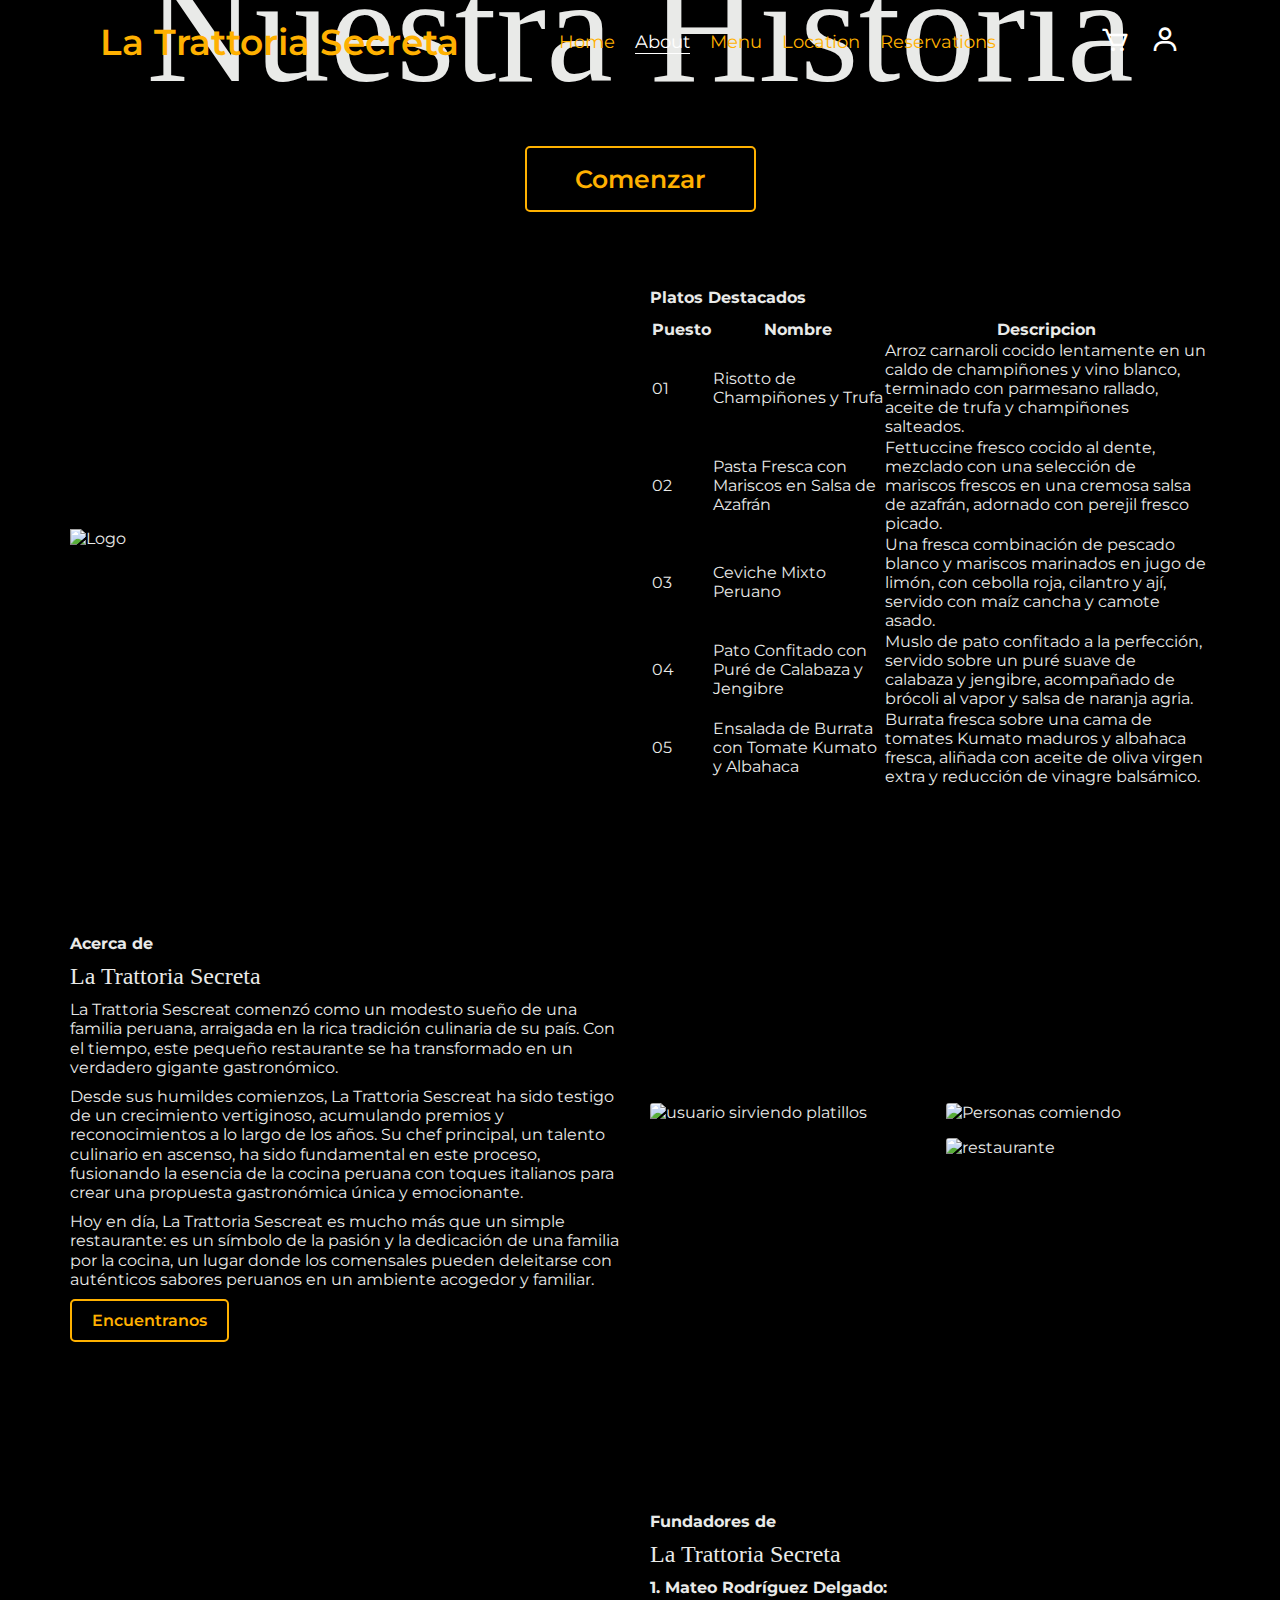
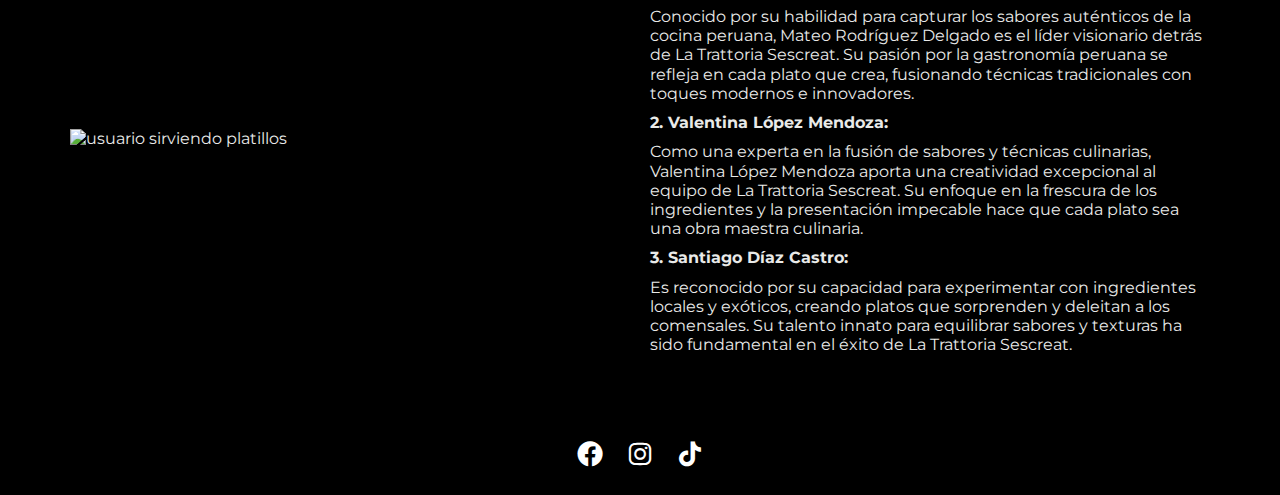
==== public_html/about.html @ c4f695e2 "paso de datos del encabezado archivo main" ====
<!DOCTYPE html>
<html lang="en">
    <head>
        <meta charset="UTF-8">
        <meta name="viewport" content="width=device-width, initial-scale=1.0">
        <link rel="stylesheet" href="css/about_css.css">
        <link rel="icon" type="image/x-icon" href="assets/img/logo.png">
        <title>La Trattoria Secreta | About</title>
        <link
            href="https://unpkg.com/boxicons@2.1.4/css/boxicons.min.css"
            rel="stylesheet" />
        <link rel="stylesheet" href="css/table_css.css"/>
        <link rel="stylesheet" href="css/main.css">
 
    </head>
    <body>
        <header>
            <nav>
                <div class="curve_header"></div>
                <div>
                    <span class="restaurant_name">La Trattoria Secreta</span>
                    <ul>
                        <li><a href="index.html" class="link">Home</a></li>
                        <li><a href="#" class="link active">About</a></li>
                        <li><a href="menu.html" class="link">Menu</a></li>
                        <li><a href="location.html" class="link">Location</a></li>
                        <li>
                            <a href="reservations.html" class="link">Reservations</a>
                        </li>
                    </ul>
                </div>
                <div class="nav_icons">
                    <a href="menu.html"><i class="bx bx-cart"></i></a>
                    <a href="login_signup.html"><i class="bx bx-user"></i></a>
                </div>
            </nav>
        </header>
        <main>
            <div class="contenido_header">
                <div class="contenedor_encabezado">
                    <div class="texto_encabezado">
                        <h2>Nuestra Historia</h2>
                        <a href="#history" class="btn_init">Comenzar</a>
                    </div>
                    <video autoplay loop muted class="video">
                        <source
                            src="assets/video/Food Promo Video - Manual Mode Productions.mp4" />
                    </video>
                </div>
            </div>
            <section>
                <div>
                    <img
                        src="assets/img/logo.png"
                        alt="Logo" />
                </div>
                <div>
                    <p><b>Platos Destacados</b></p>
                    <table>
                        <thead>
                            <tr>
                                <th>Puesto </th>
                                <th>Nombre</th>
                                <th>Descripcion</th>
                            </tr>
                        </thead>
                        <tbody>
                            <tr>
                                <td>01</td>
                                <td>Risotto de Champiñones y Trufa</td>
                                <td>Arroz carnaroli cocido lentamente en un caldo de champiñones y vino blanco, terminado con parmesano rallado, aceite de trufa y champiñones salteados.</td>
                            </tr>
                            <tr>
                                <td>02</td>
                                <td>Pasta Fresca con Mariscos en Salsa de Azafrán</td>
                                <td>Fettuccine fresco cocido al dente, mezclado con una selección de mariscos frescos en una cremosa salsa de azafrán, adornado con perejil fresco picado.</td>
                            </tr>
                            <tr>
                                <td>03</td>
                                <td>Ceviche Mixto Peruano</td>
                                <td>Una fresca combinación de pescado blanco y mariscos marinados en jugo de limón, con cebolla roja, cilantro y ají, servido con maíz cancha y camote asado.</td>
                            </tr>
                            <tr>
                                <td>04</td>
                                <td>Pato Confitado con Puré de Calabaza y Jengibre</td>
                                <td>Muslo de pato confitado a la perfección, servido sobre un puré suave de calabaza y jengibre, acompañado de brócoli al vapor y salsa de naranja agria.</td>
                            </tr>
                        </tbody>
                        <tr>
                            <td>05</td>
                            <td>Ensalada de Burrata con Tomate Kumato y Albahaca</td>
                            <td>Burrata fresca sobre una cama de tomates Kumato maduros y albahaca fresca, aliñada con aceite de oliva virgen extra y reducción de vinagre balsámico.</td>
                        </tr>


                    </table>
                </div>
            </section>


            <section>
                <div id="history">
                    <p><b>Acerca de</b></p>
                    <h2>La Trattoria Secreta</h2>
                    <p>
                        La Trattoria Sescreat comenzó como un modesto sueño de una familia
                        peruana, arraigada en la rica tradición culinaria de su país. Con el
                        tiempo, este pequeño restaurante se ha transformado en un verdadero
                        gigante gastronómico.
                    </p>
                    <p>
                        Desde sus humildes comienzos, La Trattoria Sescreat ha sido testigo
                        de un crecimiento vertiginoso, acumulando premios y reconocimientos
                        a lo largo de los años. Su chef principal, un talento culinario en
                        ascenso, ha sido fundamental en este proceso, fusionando la esencia
                        de la cocina peruana con toques italianos para crear una propuesta
                        gastronómica única y emocionante.
                    </p>
                    <p>
                        Hoy en día, La Trattoria Sescreat es mucho más que un simple
                        restaurante: es un símbolo de la pasión y la dedicación de una
                        familia por la cocina, un lugar donde los comensales pueden
                        deleitarse con auténticos sabores peruanos en un ambiente acogedor y
                        familiar.
                    </p>
                    <a href="location.html" class="btn">Encuentranos</a>
                </div>

                <div class="imagenes_nosotros">
                    <div class="imagen1">
                        <img
                            src="assets/img/about-1.jpg"
                            alt="usuario sirviendo platillos" />
                    </div>
                    <div class="imagen2">
                        <img
                            src="assets/img/about-2.jpg"
                            alt="Personas comiendo" />
                        <img
                            src="assets/img/about-3.jpg"
                            alt="restaurante" />
                    </div>
                </div>
            </section>
            <section>
                <div>
                    <div>
                        <img
                            src="assets/img/about-4.png"
                            alt="usuario sirviendo platillos" />
                    </div>
                </div>

                <div>
                    <p><b>Fundadores de</b></p>
                    <h2>La Trattoria Secreta</h2>
                    <p><b>1. Mateo Rodríguez Delgado: </b></p>
                    <p>
                        Conocido por su habilidad para capturar los sabores auténticos de la
                        cocina peruana, Mateo Rodríguez Delgado es el líder visionario
                        detrás de La Trattoria Sescreat. Su pasión por la gastronomía
                        peruana se refleja en cada plato que crea, fusionando técnicas
                        tradicionales con toques modernos e innovadores.
                    </p>
                    <p><b>2. Valentina López Mendoza:</b></p>
                    <p>
                        Como una experta en la fusión de sabores y técnicas culinarias,
                        Valentina López Mendoza aporta una creatividad excepcional al equipo
                        de La Trattoria Sescreat. Su enfoque en la frescura de los
                        ingredientes y la presentación impecable hace que cada plato sea una
                        obra maestra culinaria.
                    </p>
                    <p><b>3. Santiago Díaz Castro:</b></p>
                    <p>
                        Es reconocido por su capacidad para experimentar con ingredientes
                        locales y exóticos, creando platos que sorprenden y deleitan a los
                        comensales. Su talento innato para equilibrar sabores y texturas ha
                        sido fundamental en el éxito de La Trattoria Sescreat.
                    </p>
                </div>
            </section>
        </main>
        <footer>
            <div class="icons">
                <a href="https://www.facebook.com/?locale=es_LA" target="blank"
                   ><i class="bx bxl-facebook-circle"></i
                    ></a>
                <a href="https://www.instagram.com/" target="blank"
                   ><i class="bx bxl-instagram"></i
                    ></a>
                <a href="https://www.tiktok.com/es/" target="blank"
                   ><i class="bx bxl-tiktok"></i
                    ></a>
            </div>
        </footer>
    </body>
</html>
---- public_html/css/about_css.css ----
@import "general_css.css";
:root {
    --blanco: #e9eae8;
    --amarillo: #ffb100;
    --titulo: "Pacifico", cursive;
    --parrafo: "Montserrat", sans-serif;
}

body {
    background-color: black;
    font-size: 16px;
    color: var(--blanco);
}

p {
    line-height: 1.2rem;
    margin-bottom: 10px;
}

img {
    width: 100%;
    object-fit: cover;
}

a {
    text-decoration: none;
    color: white;
    display: inline-block;
}



nav > div {
    display: flex;
    align-items: center;
    gap: 100px;
}

.nav_icons {
    gap: 20px;
    font-size: 30px;
}



ul {
    display: flex;
    list-style: none;
    gap: 20px;
    font-size: 18px;
}



.link {
    color: #ffb100;
    transition: 0.3s;
}

.link:hover,
.active {
    color: white;
    border-bottom: 1px solid white;
}

section {
    max-width: 1200px;
    height: 600px;
    margin: auto;
    padding: 30px;
    display: flex;
    gap: 20px;
    align-items: center;
    justify-content: center;
}

section > div {
    flex: 1 1 0%;
}

h2 {
    font-family: "Pacifico", cursive;
    font-weight: 400;
    font-style: normal;
    margin-bottom: 10px;
}

/* parte del body*/
/*video*/
.contenido_header {
    position: relative;
    bottom: 75px;
}

.video {
    width: 100%;
    height: 90%;
    position: relative;
    z-index: -2;
}

.contenido_header::before {
    content: "";
    position: absolute;
    z-index: -1;
    top: 0;
    left: 0;
    right: 0;
    bottom: 0;
    background-color: rgba(0, 0, 0, 0.5);
}

.texto_encabezado {
    position: absolute;
    z-index: 2;
    width: 100%;
    height: 90%;
    display: flex;
    flex-direction: column;
    align-items: center;
    justify-content: center;
    font-size: 100px;
}

.texto_encabezado > h2 {
    text-align: center;
}

.btn_init {
    font-weight: 600;
    position: relative;
    z-index: 10;
    color: var(--amarillo);
    font-size: 25px;
    padding: 1rem 3rem;
    border-radius: 5px;
    margin-top: 20px;
    border: 2px solid var(--amarillo);
    transition: all 0.3s ease-in-out;
}

.btn_init:hover {
    background-color: var(--amarillo);
    color: black;
}

.btn {
    font-weight: 600;
    color: var(--amarillo);
    font-size: 16px;
    border-radius: 5px;
    padding: 10px 20px;
    border: 2px solid var(--amarillo);
    transition: all 0.3s ease-in-out;
}

.btn:hover {
    background-color: var(--amarillo);
    color: black;
}

.imagenes_nosotros {
    display: flex;
    justify-content: space-between;
}

.imagenes_nosotros img {
    border-radius: 3px;
}
.imagen1,
.imagen2 {
    flex: 0 0 calc(50% - 1rem);
}
.imagen2 img {
    margin-bottom: 1rem;
}

footer {
    color: black;
    display: flex;
    align-items: center;
    padding: 0 70px;
    padding-bottom: 20px;
    justify-content: center;
}
.icons {
    display: flex;
    gap: 20px;
    justify-content: center;
}

.icons a {
    font-size: 30px;
    transition: 0.3s;
}

.icons a:hover {
    color: #ffb100;
}
---- public_html/css/main.css ----
/*About*/
/*la imagen de la curva para el encabezado del html*/
.curve_header {
  position: absolute;
  top: 0;
  left: 0;
  z-index: -1;
  background: url(../assets/img/curve-header.svg);
  background-size: cover;
  background-position: center;
  width: 100%;
  height: 260px;
}
/*Ajustes de centralización de los elementos del encabezado*/
nav {
    position:relative;
    z-index:10;
    display: flex;
    align-items: center;
    justify-content: space-between;
    padding: 20px 100px;
    gap: 50px;
}
/*        parte de la letra */
.restaurant_name {
    color: #ffb100;
    font-weight: 600;
    font-size: 36px;
}
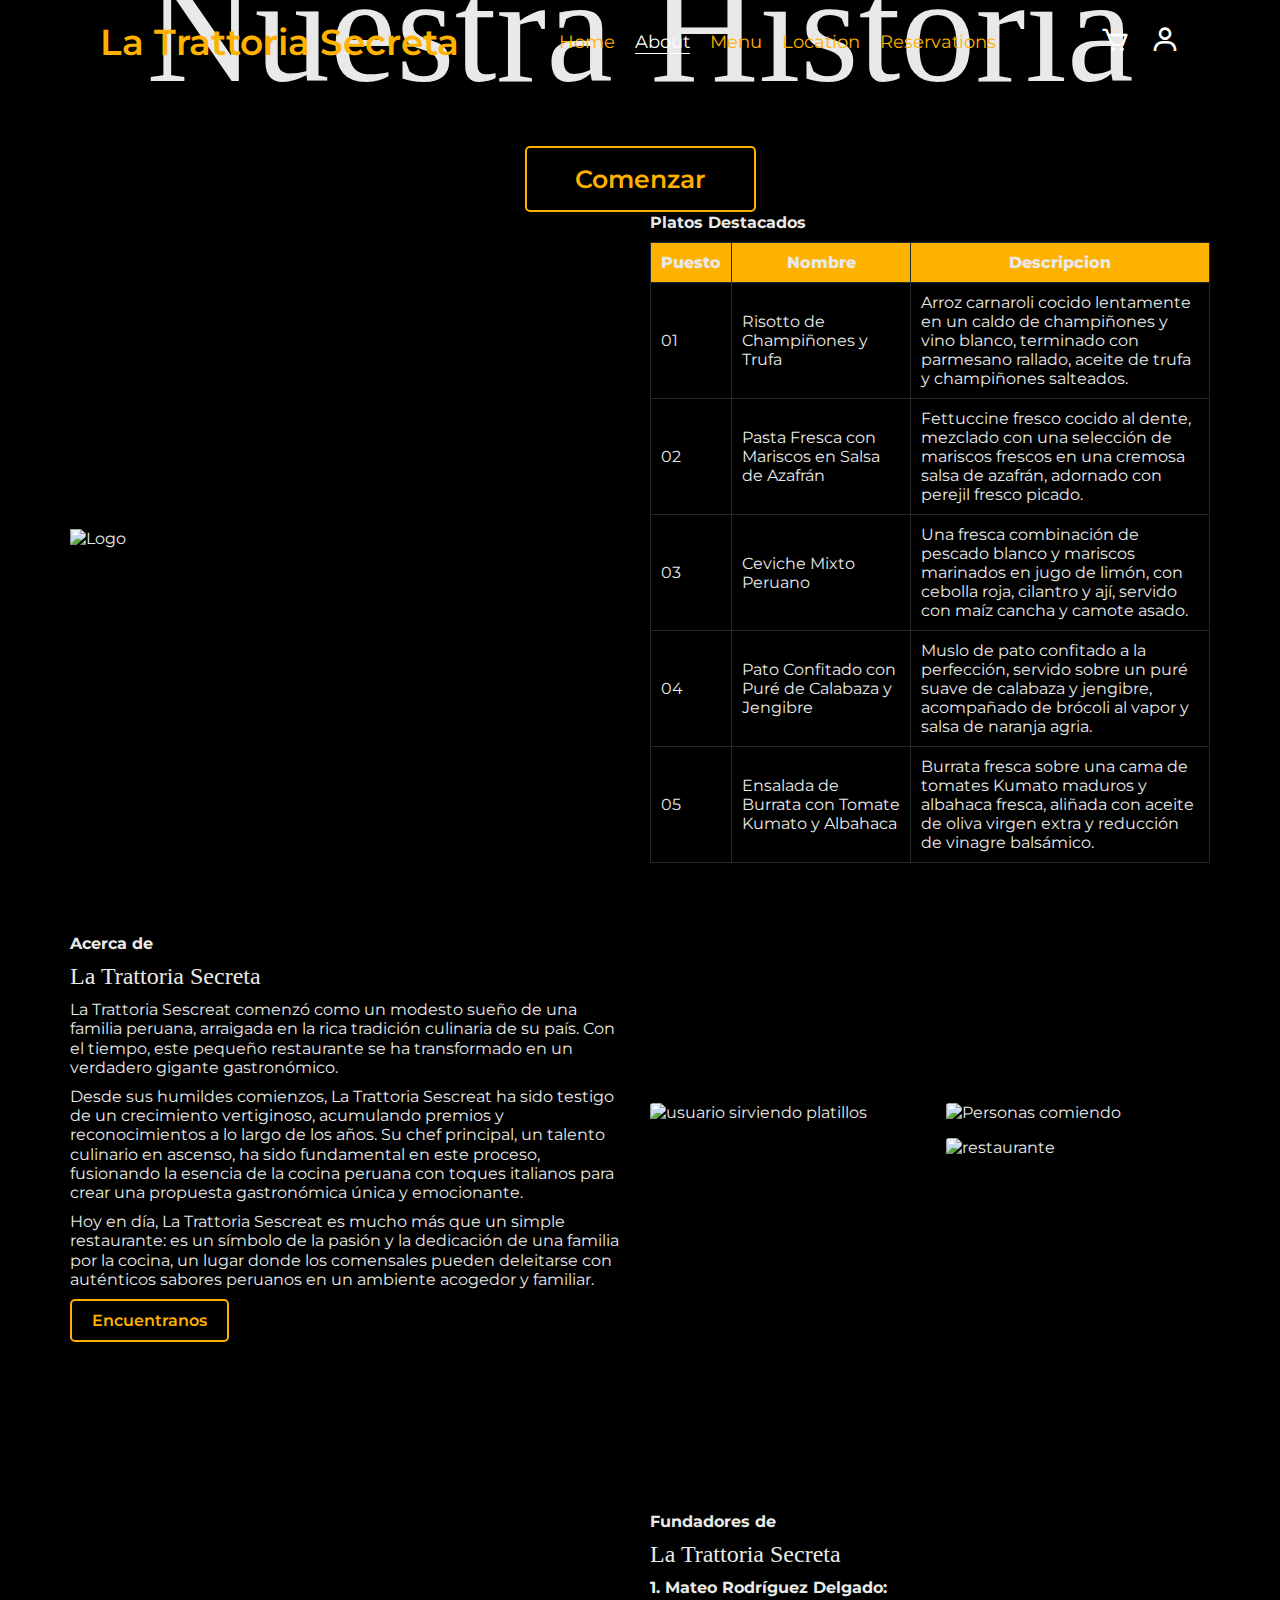
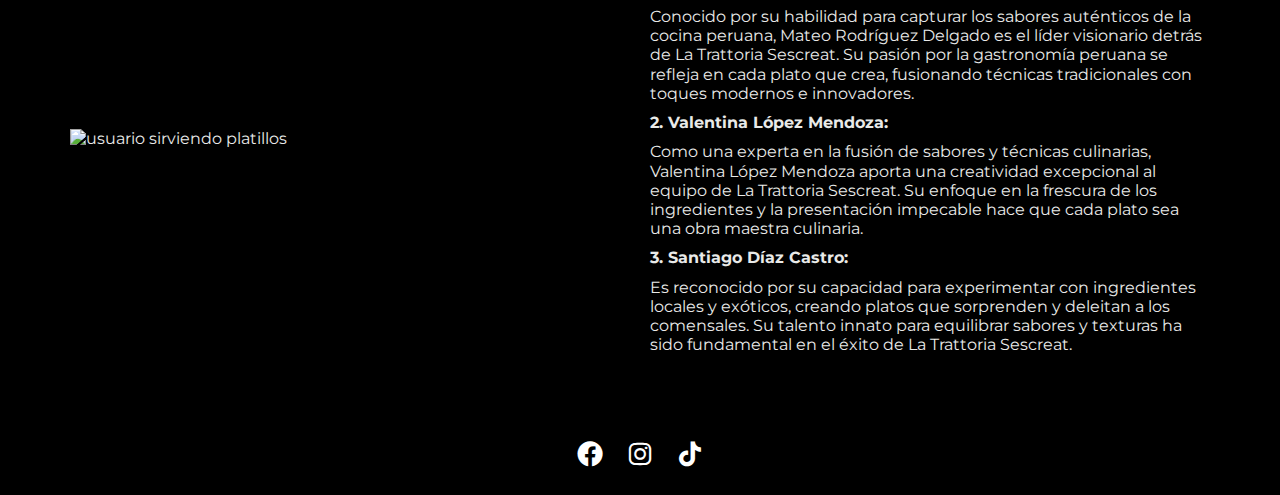
==== commit 2ffc24e4: "Se cambio el nombre de table_css a table" ====
--- a/public_html/about.html
+++ b/public_html/about.html
@@ -6,10 +6,9 @@
         <link rel="stylesheet" href="css/about_css.css">
         <link rel="icon" type="image/x-icon" href="assets/img/logo.png">
         <title>La Trattoria Secreta | About</title>
-        <link
-            href="https://unpkg.com/boxicons@2.1.4/css/boxicons.min.css"
+        <link href="https://unpkg.com/boxicons@2.1.4/css/boxicons.min.css"
             rel="stylesheet" />
-        <link rel="stylesheet" href="css/table_css.css"/>
+        <link rel="stylesheet" href="css/table.css"/>
         <link rel="stylesheet" href="css/main.css">
  
     </head>
--- a/public_html/css/table.css
+++ b/public_html/css/table.css
@@ -0,0 +1,28 @@
+/*CSS - Tabla*/
+table{
+    font-size: var(--parrafo);
+}
+
+thead{
+    background: var(--amarillo);
+}
+
+tr th{
+    font-weight: 800;
+}
+
+th,td{
+    padding: 20px 15px;
+    font-weight: 400;
+    padding: 10px;
+}
+
+tbody tr:hover{
+    color:black;
+    background: var(--amarillo);
+}
+
+table,th,td{
+    border: 1px solid #212B2A;
+    border-collapse: collapse;
+}--- a/public_html/css/main.css
+++ b/public_html/css/main.css
@@ -21,9 +21,74 @@
     padding: 20px 100px;
     gap: 50px;
 }
-/*        parte de la letra */
+/*        parte de la letra  del encabezado*/
 .restaurant_name {
     color: #ffb100;
     font-weight: 600;
     font-size: 36px;
 }
+/* espaciado entre el titulo los subindices y los iconos del encabezado*/
+nav > div {
+    display: flex;
+    align-items: center;
+    gap: 100px;
+}
+/* tamño y espaciado de iconos del encabezado*/
+.nav_icons{
+    gap:20px;
+    font-size:30px;
+}
+/* index*/
+/*
+nav {
+    padding: 20px 100px;
+    display:flex;
+    justify-content: space-between;
+}
+
+nav>div{
+    display:flex;
+    gap:50px;
+    align-items:center;
+}
+
+.nav_icons{
+    gap:20px;
+    font-size:30px;
+}
+*/
+/* Login signup*/
+header>div{
+    display:flex;
+    align-items: center;
+    gap:20px;
+} 
+header img{
+    width: 100px;
+    height: 100px;
+}
+/*
+header{
+    display:flex;
+    align-items: center;
+    justify-content: space-between;
+    padding:20px 100px;
+}
+
+header h1{
+    color:#FFB100;
+}
+
+header>div{
+    display:flex;
+    align-items: center;
+    gap:20px;
+}
+
+header img{
+    width: 100px;
+    height: 100px;
+} 
+por si pasa algo 
+*/
+
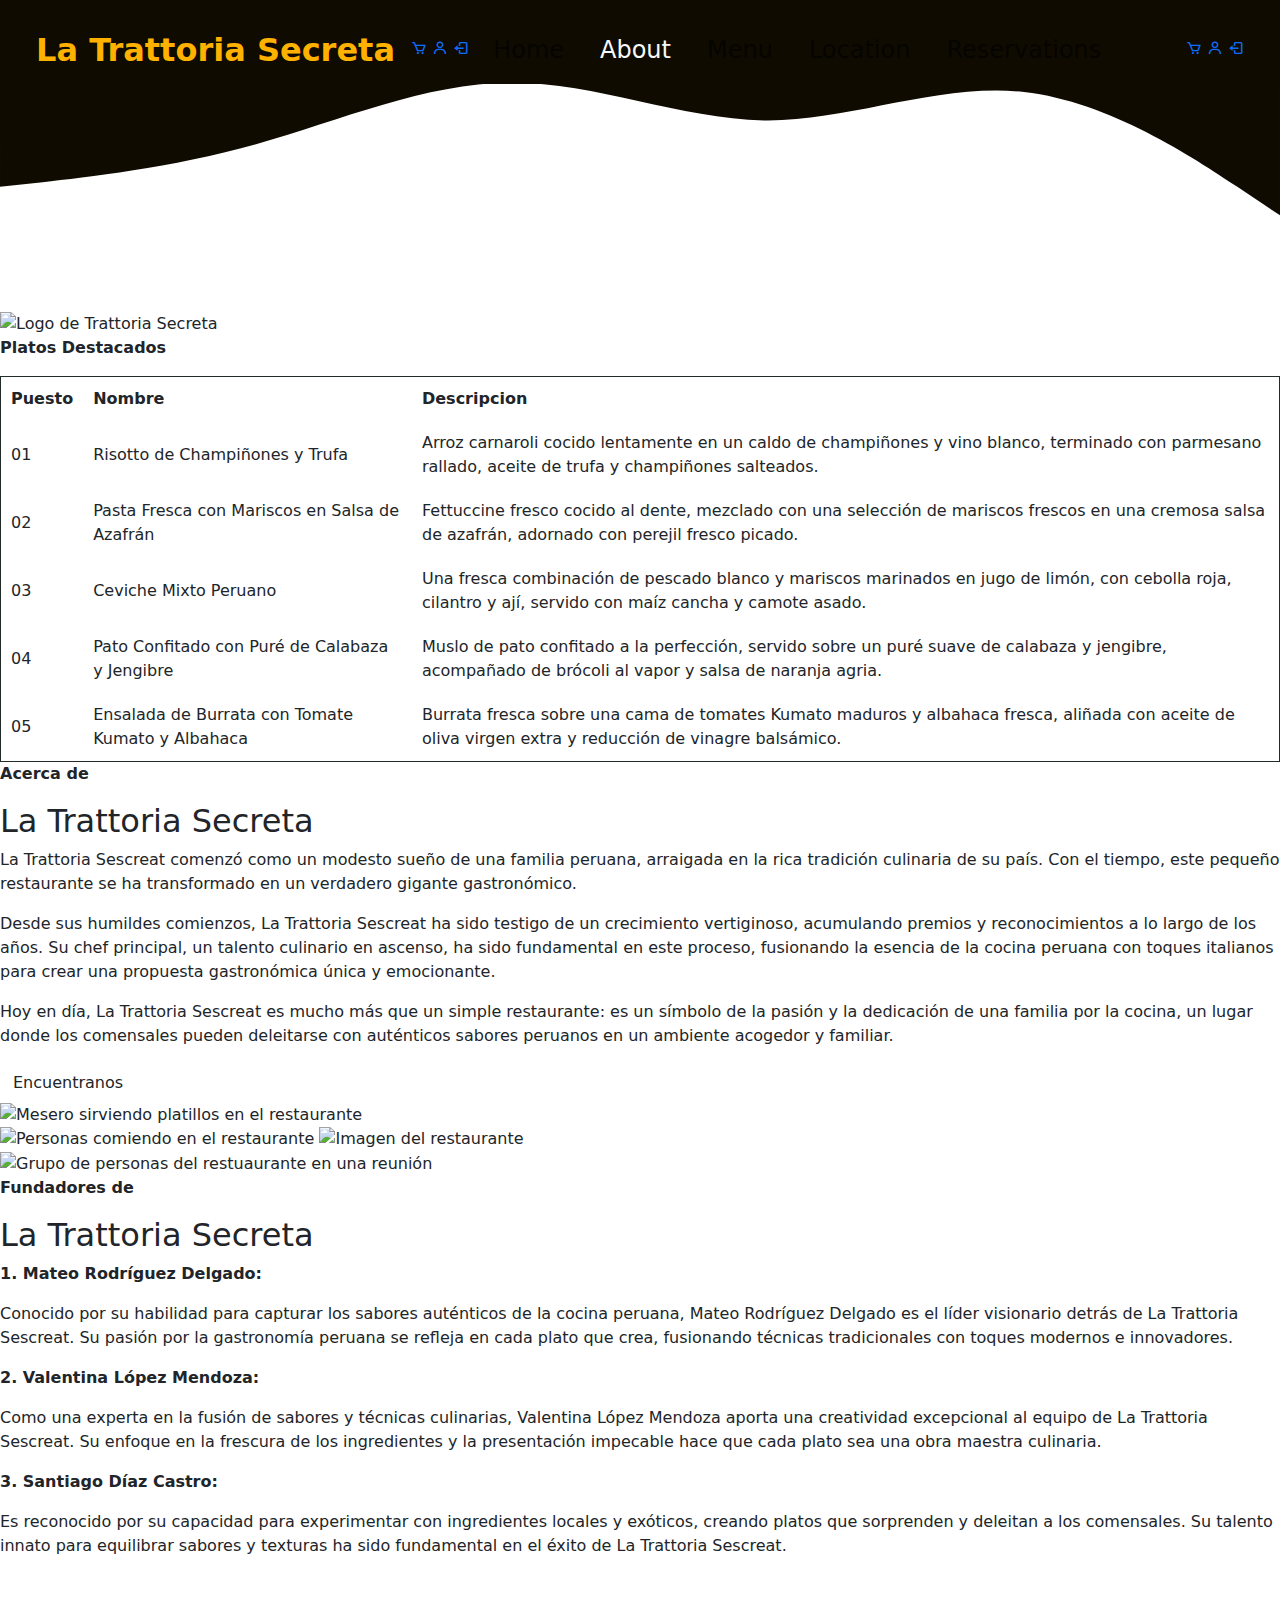
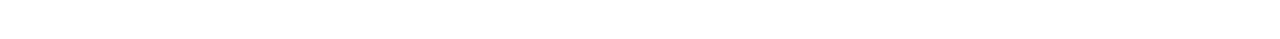
==== commit 51697e0d: "Update about.html" ====
--- a/public_html/about.html
+++ b/public_html/about.html
@@ -1,196 +1,244 @@
 <!DOCTYPE html>
 <html lang="en">
-    <head>
-        <meta charset="UTF-8">
-        <meta name="viewport" content="width=device-width, initial-scale=1.0">
-        <link rel="stylesheet" href="css/about_css.css">
-        <link rel="icon" type="image/x-icon" href="assets/img/logo.png">
-        <title>La Trattoria Secreta | About</title>
-        <link href="https://unpkg.com/boxicons@2.1.4/css/boxicons.min.css"
-            rel="stylesheet" />
-        <link rel="stylesheet" href="css/table.css"/>
-        <link rel="stylesheet" href="css/main.css">
- 
-    </head>
-    <body>
-        <header>
-            <nav>
-                <div class="curve_header"></div>
-                <div>
-                    <span class="restaurant_name">La Trattoria Secreta</span>
-                    <ul>
-                        <li><a href="index.html" class="link">Home</a></li>
-                        <li><a href="#" class="link active">About</a></li>
-                        <li><a href="menu.html" class="link">Menu</a></li>
-                        <li><a href="location.html" class="link">Location</a></li>
-                        <li>
-                            <a href="reservations.html" class="link">Reservations</a>
-                        </li>
-                    </ul>
-                </div>
-                <div class="nav_icons">
-                    <a href="menu.html"><i class="bx bx-cart"></i></a>
-                    <a href="login_signup.html"><i class="bx bx-user"></i></a>
-                </div>
-            </nav>
-        </header>
-        <main>
-            <div class="contenido_header">
-                <div class="contenedor_encabezado">
-                    <div class="texto_encabezado">
-                        <h2>Nuestra Historia</h2>
-                        <a href="#history" class="btn_init">Comenzar</a>
-                    </div>
-                    <video autoplay loop muted class="video">
-                        <source
-                            src="assets/video/Food Promo Video - Manual Mode Productions.mp4" />
-                    </video>
-                </div>
-            </div>
-            <section>
-                <div>
-                    <img
-                        src="assets/img/logo.png"
-                        alt="Logo" />
-                </div>
-                <div>
-                    <p><b>Platos Destacados</b></p>
-                    <table>
-                        <thead>
-                            <tr>
-                                <th>Puesto </th>
-                                <th>Nombre</th>
-                                <th>Descripcion</th>
-                            </tr>
-                        </thead>
-                        <tbody>
-                            <tr>
-                                <td>01</td>
-                                <td>Risotto de Champiñones y Trufa</td>
-                                <td>Arroz carnaroli cocido lentamente en un caldo de champiñones y vino blanco, terminado con parmesano rallado, aceite de trufa y champiñones salteados.</td>
-                            </tr>
-                            <tr>
-                                <td>02</td>
-                                <td>Pasta Fresca con Mariscos en Salsa de Azafrán</td>
-                                <td>Fettuccine fresco cocido al dente, mezclado con una selección de mariscos frescos en una cremosa salsa de azafrán, adornado con perejil fresco picado.</td>
-                            </tr>
-                            <tr>
-                                <td>03</td>
-                                <td>Ceviche Mixto Peruano</td>
-                                <td>Una fresca combinación de pescado blanco y mariscos marinados en jugo de limón, con cebolla roja, cilantro y ají, servido con maíz cancha y camote asado.</td>
-                            </tr>
-                            <tr>
-                                <td>04</td>
-                                <td>Pato Confitado con Puré de Calabaza y Jengibre</td>
-                                <td>Muslo de pato confitado a la perfección, servido sobre un puré suave de calabaza y jengibre, acompañado de brócoli al vapor y salsa de naranja agria.</td>
-                            </tr>
-                        </tbody>
-                        <tr>
-                            <td>05</td>
-                            <td>Ensalada de Burrata con Tomate Kumato y Albahaca</td>
-                            <td>Burrata fresca sobre una cama de tomates Kumato maduros y albahaca fresca, aliñada con aceite de oliva virgen extra y reducción de vinagre balsámico.</td>
-                        </tr>
+  <head>
+    <meta charset="UTF-8" />
+    <meta name="viewport" content="width=device-width, initial-scale=1.0" />
+    <link rel="stylesheet" href="css/about.css" />
+    <link rel="icon" type="image/x-icon" href="assets/img/logo.png" />
+    <title>La Trattoria Secreta | About</title>
+    <link
+      href="https://unpkg.com/boxicons@2.1.4/css/boxicons.min.css"
+      rel="stylesheet" />
+    <link rel="stylesheet" href="css/table.css" />
+    <link rel="stylesheet" href="css/main.css" />
+    <link
+      href="https://cdn.jsdelivr.net/npm/bootstrap@5.3.3/dist/css/bootstrap.min.css"
+      rel="stylesheet"
+      integrity="sha384-QWTKZyjpPEjISv5WaRU9OFeRpok6YctnYmDr5pNlyT2bRjXh0JMhjY6hW+ALEwIH"
+      crossorigin="anonymous" />
+  </head>
+  <body>
+    <header>
+      <nav class="navbar navbar-expand-xl pt-4 px-4">
+        <div class="curve_header"></div>
+        <div class="container-fluid">
+          <button
+            class="navbar-toggler text-light"
+            type="button"
+            data-bs-toggle="collapse"
+            data-bs-target="#navbarTogglerDemo01"
+            aria-controls="navbarTogglerDemo01"
+            aria-expanded="false"
+            aria-label="Toggle navigation">
+            <i class="bx bx-menu-alt-left"></i>
+          </button>
+          <span class="restaurant_name">La Trattoria Secreta</span>
+          <div class="nav_icons icons_initial">
+            <a href="menu.html"><i class="bx bx-cart"></i></a>
+            <a class="login" href="login_signup.html"><i class="bx bx-user"></i></a>
+            <a class="logout" href="login_signup.html"><i class='bx bx-log-out'></i></a>
+          </div>
+          <div class="collapse navbar-collapse" id="navbarTogglerDemo01">
+            <ul class="navbar-nav me-auto mb-2 mb-lg-0">
+              <li class="nav-item">
+                <a href="index.html" class="nav-link">Home</a>
+              </li>
+              <li class="nav-item">
+                <a href="#" class="nav-link text-light active">About</a>
+              </li>
+              <li class="nav-item">
+                <a href="menu.html" class="nav-link">Menu</a>
+              </li>
+              <li class="nav-item">
+                <a href="location.html" class="nav-link">Location</a>
+              </li>
+              <li class="nav-item">
+                <a href="reservations.html" class="nav-link">Reservations</a>
+              </li>
+            </ul>
+          </div>
+          <div class="nav_icons icons_xl">
+            <a href="menu.html"><i class="bx bx-cart"></i></a>
+            <a class="login" href="login_signup.html"><i class="bx bx-user"></i></a>
+            <a class="logout" href="login_signup.html"><i class='bx bx-log-out'></i></a>
+          </div>
+        </div>
+      </nav>
+    </header>
+    <main>
+      <div class="contenido_header">
+        <div class="contenedor_encabezado">
+          <div class="texto_encabezado">
+            <h2>Nuestra Historia</h2>
+            <a href="#history" class="btn_init">Comenzar</a>
+          </div>
+          <video autoplay loop muted class="video">
+            <source
+              src="assets/video/Food Promo Video - Manual Mode Productions.mp4" />
+          </video>
+        </div>
+      </div>
+      <section>
+        <div>
+          <img src="assets/img/logo.png" alt="Logo de Trattoria Secreta" />
+        </div>
+        <div>
+          <p><b>Platos Destacados</b></p>
+          <table>
+            <thead>
+              <tr>
+                <th>Puesto</th>
+                <th>Nombre</th>
+                <th>Descripcion</th>
+              </tr>
+            </thead>
+            <tbody>
+              <tr>
+                <td>01</td>
+                <td>Risotto de Champiñones y Trufa</td>
+                <td>
+                  Arroz carnaroli cocido lentamente en un caldo de champiñones y
+                  vino blanco, terminado con parmesano rallado, aceite de trufa
+                  y champiñones salteados.
+                </td>
+              </tr>
+              <tr>
+                <td>02</td>
+                <td>Pasta Fresca con Mariscos en Salsa de Azafrán</td>
+                <td>
+                  Fettuccine fresco cocido al dente, mezclado con una selección
+                  de mariscos frescos en una cremosa salsa de azafrán, adornado
+                  con perejil fresco picado.
+                </td>
+              </tr>
+              <tr>
+                <td>03</td>
+                <td>Ceviche Mixto Peruano</td>
+                <td>
+                  Una fresca combinación de pescado blanco y mariscos marinados
+                  en jugo de limón, con cebolla roja, cilantro y ají, servido
+                  con maíz cancha y camote asado.
+                </td>
+              </tr>
+              <tr>
+                <td>04</td>
+                <td>Pato Confitado con Puré de Calabaza y Jengibre</td>
+                <td>
+                  Muslo de pato confitado a la perfección, servido sobre un puré
+                  suave de calabaza y jengibre, acompañado de brócoli al vapor y
+                  salsa de naranja agria.
+                </td>
+              </tr>
+            </tbody>
+            <tr>
+              <td>05</td>
+              <td>Ensalada de Burrata con Tomate Kumato y Albahaca</td>
+              <td>
+                Burrata fresca sobre una cama de tomates Kumato maduros y
+                albahaca fresca, aliñada con aceite de oliva virgen extra y
+                reducción de vinagre balsámico.
+              </td>
+            </tr>
+          </table>
+        </div>
+      </section>
 
+      <section>
+        <div id="history">
+          <p><b>Acerca de</b></p>
+          <h2>La Trattoria Secreta</h2>
+          <p>
+            La Trattoria Sescreat comenzó como un modesto sueño de una familia
+            peruana, arraigada en la rica tradición culinaria de su país. Con el
+            tiempo, este pequeño restaurante se ha transformado en un verdadero
+            gigante gastronómico.
+          </p>
+          <p>
+            Desde sus humildes comienzos, La Trattoria Sescreat ha sido testigo
+            de un crecimiento vertiginoso, acumulando premios y reconocimientos
+            a lo largo de los años. Su chef principal, un talento culinario en
+            ascenso, ha sido fundamental en este proceso, fusionando la esencia
+            de la cocina peruana con toques italianos para crear una propuesta
+            gastronómica única y emocionante.
+          </p>
+          <p>
+            Hoy en día, La Trattoria Sescreat es mucho más que un simple
+            restaurante: es un símbolo de la pasión y la dedicación de una
+            familia por la cocina, un lugar donde los comensales pueden
+            deleitarse con auténticos sabores peruanos en un ambiente acogedor y
+            familiar.
+          </p>
+          <a href="location.html" class="btn">Encuentranos</a>
+        </div>
 
-                    </table>
-                </div>
-            </section>
+        <div class="imagenes_nosotros">
+          <div class="imagen1">
+            <img
+              src="assets/img/about-1.jpg"
+              alt="Mesero sirviendo platillos en el restaurante" />
+          </div>
+          <div class="imagen2">
+            <img
+              src="assets/img/about-2.jpg"
+              alt="Personas comiendo en el restaurante" />
+            <img src="assets/img/about-3.jpg" alt="Imagen del restaurante" />
+          </div>
+        </div>
+      </section>
+      <section>
+        <div>
+          <div>
+            <img
+              src="assets/img/about-4.png"
+              alt="Grupo de personas del restuaurante en una reunión" />
+          </div>
+        </div>
 
-
-            <section>
-                <div id="history">
-                    <p><b>Acerca de</b></p>
-                    <h2>La Trattoria Secreta</h2>
-                    <p>
-                        La Trattoria Sescreat comenzó como un modesto sueño de una familia
-                        peruana, arraigada en la rica tradición culinaria de su país. Con el
-                        tiempo, este pequeño restaurante se ha transformado en un verdadero
-                        gigante gastronómico.
-                    </p>
-                    <p>
-                        Desde sus humildes comienzos, La Trattoria Sescreat ha sido testigo
-                        de un crecimiento vertiginoso, acumulando premios y reconocimientos
-                        a lo largo de los años. Su chef principal, un talento culinario en
-                        ascenso, ha sido fundamental en este proceso, fusionando la esencia
-                        de la cocina peruana con toques italianos para crear una propuesta
-                        gastronómica única y emocionante.
-                    </p>
-                    <p>
-                        Hoy en día, La Trattoria Sescreat es mucho más que un simple
-                        restaurante: es un símbolo de la pasión y la dedicación de una
-                        familia por la cocina, un lugar donde los comensales pueden
-                        deleitarse con auténticos sabores peruanos en un ambiente acogedor y
-                        familiar.
-                    </p>
-                    <a href="location.html" class="btn">Encuentranos</a>
-                </div>
-
-                <div class="imagenes_nosotros">
-                    <div class="imagen1">
-                        <img
-                            src="assets/img/about-1.jpg"
-                            alt="usuario sirviendo platillos" />
-                    </div>
-                    <div class="imagen2">
-                        <img
-                            src="assets/img/about-2.jpg"
-                            alt="Personas comiendo" />
-                        <img
-                            src="assets/img/about-3.jpg"
-                            alt="restaurante" />
-                    </div>
-                </div>
-            </section>
-            <section>
-                <div>
-                    <div>
-                        <img
-                            src="assets/img/about-4.png"
-                            alt="usuario sirviendo platillos" />
-                    </div>
-                </div>
-
-                <div>
-                    <p><b>Fundadores de</b></p>
-                    <h2>La Trattoria Secreta</h2>
-                    <p><b>1. Mateo Rodríguez Delgado: </b></p>
-                    <p>
-                        Conocido por su habilidad para capturar los sabores auténticos de la
-                        cocina peruana, Mateo Rodríguez Delgado es el líder visionario
-                        detrás de La Trattoria Sescreat. Su pasión por la gastronomía
-                        peruana se refleja en cada plato que crea, fusionando técnicas
-                        tradicionales con toques modernos e innovadores.
-                    </p>
-                    <p><b>2. Valentina López Mendoza:</b></p>
-                    <p>
-                        Como una experta en la fusión de sabores y técnicas culinarias,
-                        Valentina López Mendoza aporta una creatividad excepcional al equipo
-                        de La Trattoria Sescreat. Su enfoque en la frescura de los
-                        ingredientes y la presentación impecable hace que cada plato sea una
-                        obra maestra culinaria.
-                    </p>
-                    <p><b>3. Santiago Díaz Castro:</b></p>
-                    <p>
-                        Es reconocido por su capacidad para experimentar con ingredientes
-                        locales y exóticos, creando platos que sorprenden y deleitan a los
-                        comensales. Su talento innato para equilibrar sabores y texturas ha
-                        sido fundamental en el éxito de La Trattoria Sescreat.
-                    </p>
-                </div>
-            </section>
-        </main>
-        <footer>
-            <div class="icons">
-                <a href="https://www.facebook.com/?locale=es_LA" target="blank"
-                   ><i class="bx bxl-facebook-circle"></i
-                    ></a>
-                <a href="https://www.instagram.com/" target="blank"
-                   ><i class="bx bxl-instagram"></i
-                    ></a>
-                <a href="https://www.tiktok.com/es/" target="blank"
-                   ><i class="bx bxl-tiktok"></i
-                    ></a>
-            </div>
-        </footer>
-    </body>
-</html>+        <div>
+          <p><b>Fundadores de</b></p>
+          <h2>La Trattoria Secreta</h2>
+          <p><b>1. Mateo Rodríguez Delgado: </b></p>
+          <p>
+            Conocido por su habilidad para capturar los sabores auténticos de la
+            cocina peruana, Mateo Rodríguez Delgado es el líder visionario
+            detrás de La Trattoria Sescreat. Su pasión por la gastronomía
+            peruana se refleja en cada plato que crea, fusionando técnicas
+            tradicionales con toques modernos e innovadores.
+          </p>
+          <p><b>2. Valentina López Mendoza:</b></p>
+          <p>
+            Como una experta en la fusión de sabores y técnicas culinarias,
+            Valentina López Mendoza aporta una creatividad excepcional al equipo
+            de La Trattoria Sescreat. Su enfoque en la frescura de los
+            ingredientes y la presentación impecable hace que cada plato sea una
+            obra maestra culinaria.
+          </p>
+          <p><b>3. Santiago Díaz Castro:</b></p>
+          <p>
+            Es reconocido por su capacidad para experimentar con ingredientes
+            locales y exóticos, creando platos que sorprenden y deleitan a los
+            comensales. Su talento innato para equilibrar sabores y texturas ha
+            sido fundamental en el éxito de La Trattoria Sescreat.
+          </p>
+        </div>
+      </section>
+    </main>
+    <footer>
+      <div class="footer_icons">
+        <a href="https://www.facebook.com/?locale=es_LA" target="blank"
+          ><i class="bx bxl-facebook-circle"></i
+        ></a>
+        <a href="https://www.instagram.com/" target="blank"
+          ><i class="bx bxl-instagram"></i
+        ></a>
+        <a href="https://www.tiktok.com/es/" target="blank"
+          ><i class="bx bxl-tiktok"></i
+        ></a>
+      </div>
+    </footer>
+    <script
+      src="https://cdn.jsdelivr.net/npm/bootstrap@5.3.3/dist/js/bootstrap.bundle.min.js"
+      integrity="sha384-YvpcrYf0tY3lHB60NNkmXc5s9fDVZLESaAA55NDzOxhy9GkcIdslK1eN7N6jIeHz"
+      crossorigin="anonymous"></script>
+  </body>
+</html>
--- a/public_html/css/main.css
+++ b/public_html/css/main.css
@@ -1,94 +1,265 @@
+.titulo {
+    color: #FFB100;
+    font-size: 36px;
+    top: 10px;
+    transition: color 350ms, transform 350ms;
+}
+.titulo:hover {
+    color: white;
+    text-decoration: underline wavy;
+    transform: skew(-15deg);
+    cursor: default;
+}
+.primera_ul {
+    display: flex;
+    justify-content: space-evenly;
+    list-style-type: none;
+    gap: 10px;
+    flex-wrap: wrap;
+    margin: 10px 0px 0px 0px;
+}
+.primera_ul li a {
+    margin: 0px 10px 0px 10px;
+    padding: 5px 10px;
+    font-size: 18px;
+    color: white;
+    font-weight: 600;
+    text-align: center;
+    transition: color 350ms, transform 350ms, background 350ms;
+    border-radius: 25px;
+}
+.primera_ul li a:hover, .primera_ul li a.active {
+    color: black;
+    background: #FFB100;
+    transform: scale(1.2);
+}
 /*About*/
-/*la imagen de la curva para el encabezado del html*/
 .curve_header {
-  position: absolute;
-  top: 0;
-  left: 0;
-  z-index: -1;
-  background: url(../assets/img/curve-header.svg);
-  background-size: cover;
-  background-position: center;
-  width: 100%;
-  height: 260px;
-}
-/*Ajustes de centralización de los elementos del encabezado*/
+    position: absolute;
+    top: 0;
+    left: 0;
+    z-index: -1;
+    background: url(../assets/img/curve-header.svg);
+    background-size: cover;
+    background-position: center;
+    width: 100%;
+    height: 260px;
+}
 nav {
-    position:relative;
-    z-index:10;
+    position: relative;
+    z-index: 10;
     display: flex;
     align-items: center;
     justify-content: space-between;
     padding: 20px 100px;
     gap: 50px;
-}
-/*        parte de la letra  del encabezado*/
+    background: #100B00;
+}
 .restaurant_name {
     color: #ffb100;
     font-weight: 600;
-    font-size: 36px;
+    font-size: 2rem;
 }
 /* espaciado entre el titulo los subindices y los iconos del encabezado*/
 nav > div {
     display: flex;
     align-items: center;
-    gap: 100px;
-}
-/* tamño y espaciado de iconos del encabezado*/
-.nav_icons{
-    gap:20px;
-    font-size:30px;
-}
-/* index*/
-/*
-nav {
-    padding: 20px 100px;
-    display:flex;
-    justify-content: space-between;
-}
-
-nav>div{
-    display:flex;
-    gap:50px;
-    align-items:center;
-}
-
-.nav_icons{
-    gap:20px;
-    font-size:30px;
-}
-*/
-/* Login signup*/
-header>div{
-    display:flex;
-    align-items: center;
-    gap:20px;
-} 
-header img{
+    gap: 16px;
+    flex-direction: row;
+    flex-wrap: wrap;
+    justify-content: center;
+    align-content: flex-start;
+}
+nav > .nav_icons {
+    display: flex;
+    gap: 20px;
+    font-size: 32px;
+    flex-wrap: wrap;
+    align-content: flex-end;
+    justify-content: flex-end;
+    align-items: flex-end;
+    /* color: white; */
+    margin: 5px 0px 0px 0px;
+}
+a {
+    text-decoration: none;
+    color: #ffffff;
+    display: inline-block;
+}
+ul {
+    display: flex;
+    list-style: none;
+    gap: 20px;
+    font-size: 1.5rem;
+}
+.link {
+    color: #ffb100;
+    transition: 0.3s;
+}
+.link:hover, .active {
+    color: white;
+    border-bottom: 1px solid white;
+}
+/* Login Signup*/
+header>div {
+    display: flex;
+    align-items: center;
+    gap: 20px;
+    padding: 20px 50px;
+}
+header img {
     width: 100px;
     height: 100px;
 }
-/*
-header{
-    display:flex;
-    align-items: center;
-    justify-content: space-between;
-    padding:20px 100px;
-}
-
-header h1{
-    color:#FFB100;
-}
-
-header>div{
-    display:flex;
-    align-items: center;
-    gap:20px;
-}
-
-header img{
-    width: 100px;
-    height: 100px;
-} 
-por si pasa algo 
-*/
-
+/* ------------------------------------------------- FOOTER--------------------------------*/
+.footer_icons, .footer_icons.white {
+    display: flex;
+    flex-direction: row;
+    gap: 20px;
+    justify-content: center;
+}
+.footer_icons.white > a {
+    color: black;
+}
+.footer_icons > a {
+    text-decoration: none;
+    color: white;
+    font-size: 30px;
+}
+/* About*/
+footer {
+    color: white;
+    display: flex;
+    padding: 0px 70px;
+    padding-bottom: 20px;
+    justify-content: center;
+    align-items: flex-start;
+    align-content: center;
+    flex-wrap: wrap;
+}
+/* index*/
+footer .redes {
+    display: flex;
+    flex-direction: row;
+    gap: 0px;
+    font-size: 38px;
+    padding: 0px 26.5% 0px 26.5%;
+    background-color: #ffffff00;
+    /* box-shadow: 0 0 10px #f2f2f2; */
+    background: #ffb100;
+    max-width: 100%;
+    width: 100%;
+    justify-content: space-evenly;
+}
+.boxes_footer {
+    background: #100B00;
+    display: flex;
+    flex-wrap: nowrap;
+    align-items: center;
+    gap: 20px;
+    padding: 5%;
+    max-width: 100%;
+    flex-direction: row;
+    z-index: 1;
+    top: 610px;
+}
+.boxes_footer > h3{
+    gap:22px;
+    margin-bottom: auto;
+}
+.boxes_footer>div {
+    background: #ffb100;
+    position: relative;
+    bottom: 12px;
+    display: flex;
+    flex-direction: column;
+    flex-wrap: wrap;
+    /* gap:5px; */
+    color: black;
+    /* border: 2px solid black; */
+    border-radius: 25px;
+    /*el tamanio de las cajas*/
+    width: 100%;
+    padding: 10px 10px;
+    box-shadow: 2px 2px 10px black;
+    color: black;
+    text-align: center;
+}
+.boxes_footer>div:nth-child(2) {
+    position: relative;
+    bottom: 20px;
+}
+/*Donde estan las tarjetitas y el vamos*/
+.index_footer {
+    background: #100B00;
+    padding: 0px 0px;
+    display: flex;
+    flex-flow: column nowrap;
+    align-items: center;
+    justify-content: space-between;
+    gap: 90px;
+}
+.index_footer .redes {
+    padding: 20px 35px;
+    display: flex;
+    align-items: center;
+    justify-content: space-between;
+    gap: 80px;
+}
+.index_footer > .dir_registrarse_login {
+    margin-top: -9.5%;
+    align-items: center;
+    gap: 140px;
+    width: 100%;
+    margin-left: 20%;
+    padding-left: 10%;
+    z-index: 2;
+}
+.boxes_footer>div:nth-child(2) {
+    position: relative;
+    bottom: 10px;
+}
+/* Login_signup */
+.loginFooter a {
+    display: inline-block;
+    color: white;
+    text-decoration: none;
+    padding: 10px 30px;
+    background-color: #FFB100;
+    font-weight: 600;
+    border-radius: 30px;
+    transition: 0.3s;
+}
+.loginFooter a:hover {
+    color: black;
+    background-color: white;
+}
+.loginFooter div {
+    width: 100%;
+    text-align: right;
+}
+/* Reservation */
+.footer_reservation {
+    color: black;
+    padding: 20px 100px;
+    display: flex;
+    align-items: center;
+    justify-content: space-between;
+    gap: 10px;
+}
+.footer_desc {
+    display: flex;
+    flex-direction: column;
+    gap: 10px;
+}
+.curve_footer {
+    position: absolute;
+    bottom: 0px;
+    left: 0;
+    width: 100%;
+    height: 260px;
+    z-index: -1;
+    background: url(../assets/img/curve-footer.svg);
+    background-size: cover;
+    background-position: center;
+}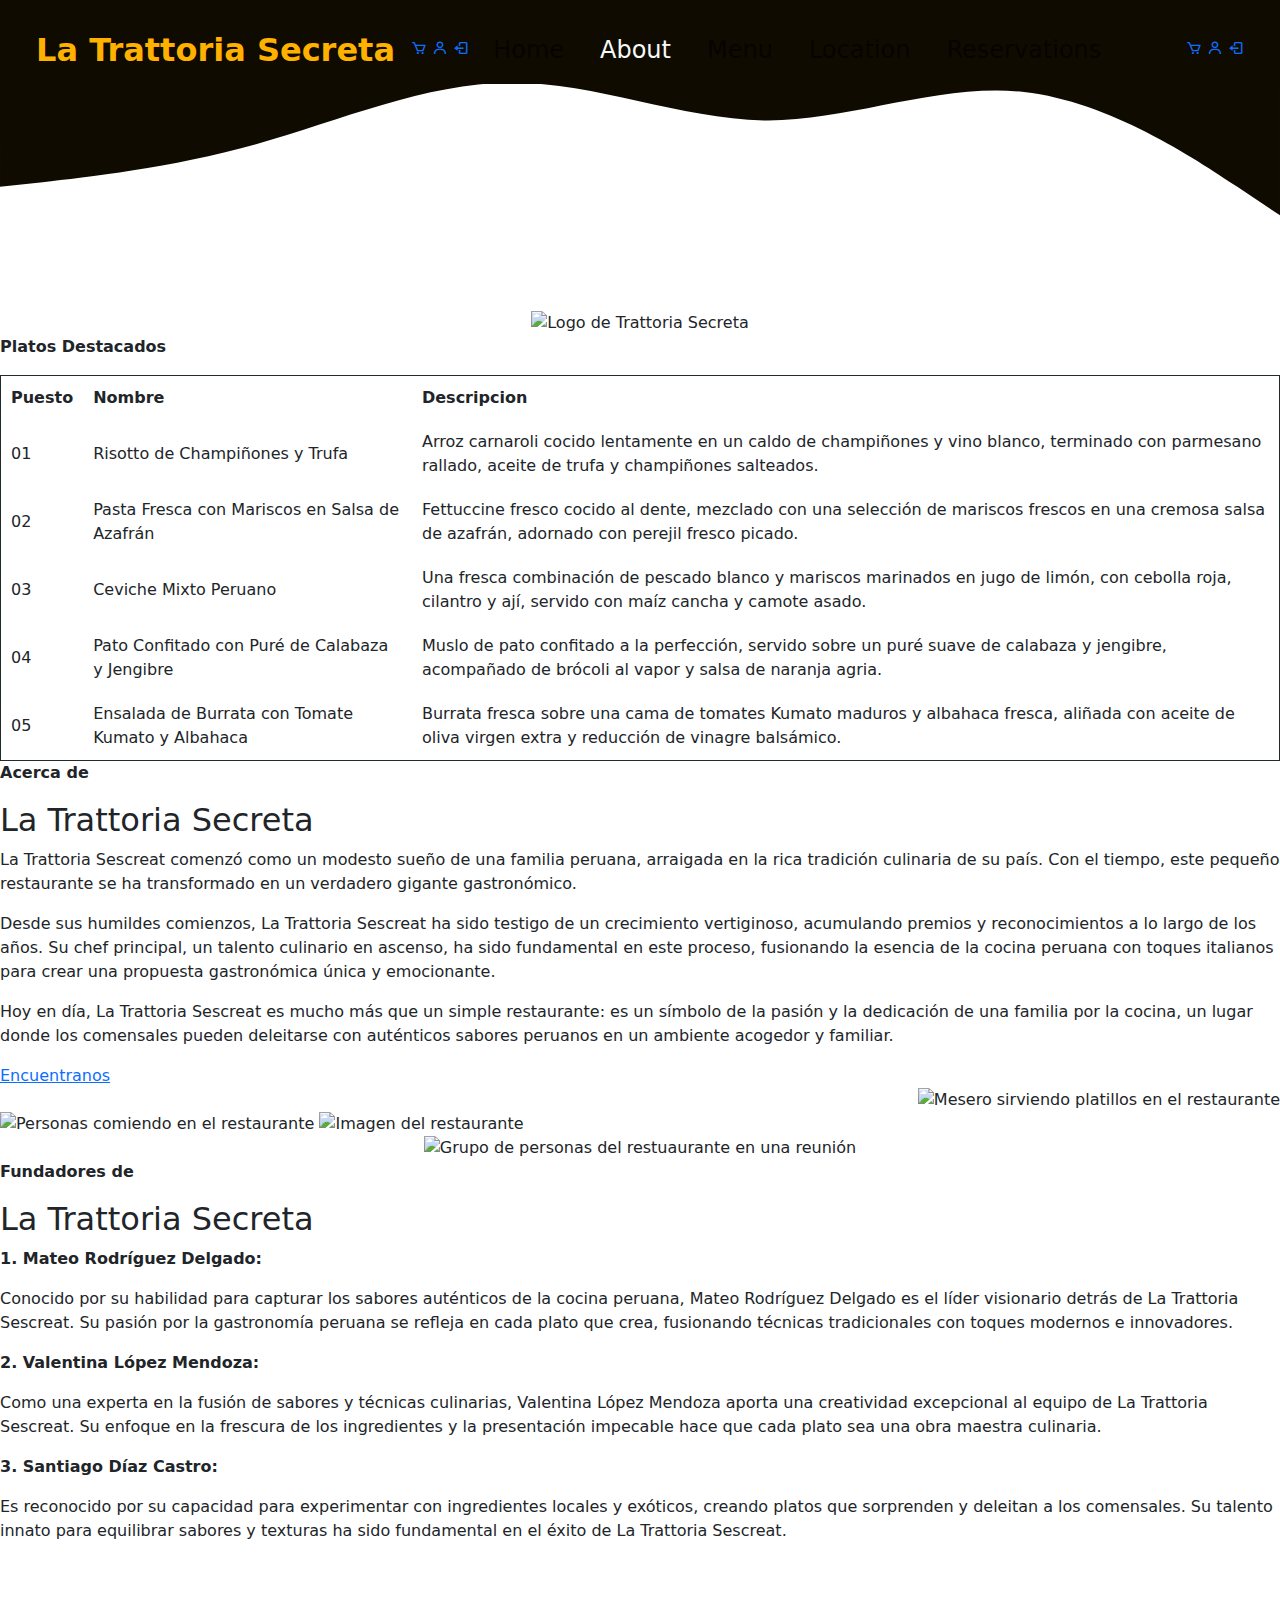
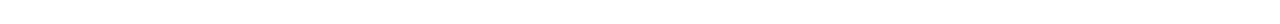
==== commit ee457945: "Update about.html" ====
--- a/public_html/about.html
+++ b/public_html/about.html
@@ -79,7 +79,7 @@
         </div>
       </div>
       <section>
-        <div>
+        <div style="display:flex; justify-content: center; align-items: center;">
           <img src="assets/img/logo.png" alt="Logo de Trattoria Secreta" />
         </div>
         <div>
@@ -168,11 +168,11 @@
             deleitarse con auténticos sabores peruanos en un ambiente acogedor y
             familiar.
           </p>
-          <a href="location.html" class="btn">Encuentranos</a>
+          <a href="location.html" class="btn_location">Encuentranos</a>
         </div>
 
         <div class="imagenes_nosotros">
-          <div class="imagen1">
+          <div class="imagen1" style="display:flex; justify-content: end; align-items: center;">
             <img
               src="assets/img/about-1.jpg"
               alt="Mesero sirviendo platillos en el restaurante" />
@@ -186,13 +186,11 @@
         </div>
       </section>
       <section>
-        <div>
-          <div>
+          <div style="display:flex; justify-content: center; align-items: center;">
             <img
               src="assets/img/about-4.png"
               alt="Grupo de personas del restuaurante en una reunión" />
           </div>
-        </div>
 
         <div>
           <p><b>Fundadores de</b></p>
@@ -223,7 +221,7 @@
         </div>
       </section>
     </main>
-    <footer>
+    <footer class="about_footer">
       <div class="footer_icons">
         <a href="https://www.facebook.com/?locale=es_LA" target="blank"
           ><i class="bx bxl-facebook-circle"></i
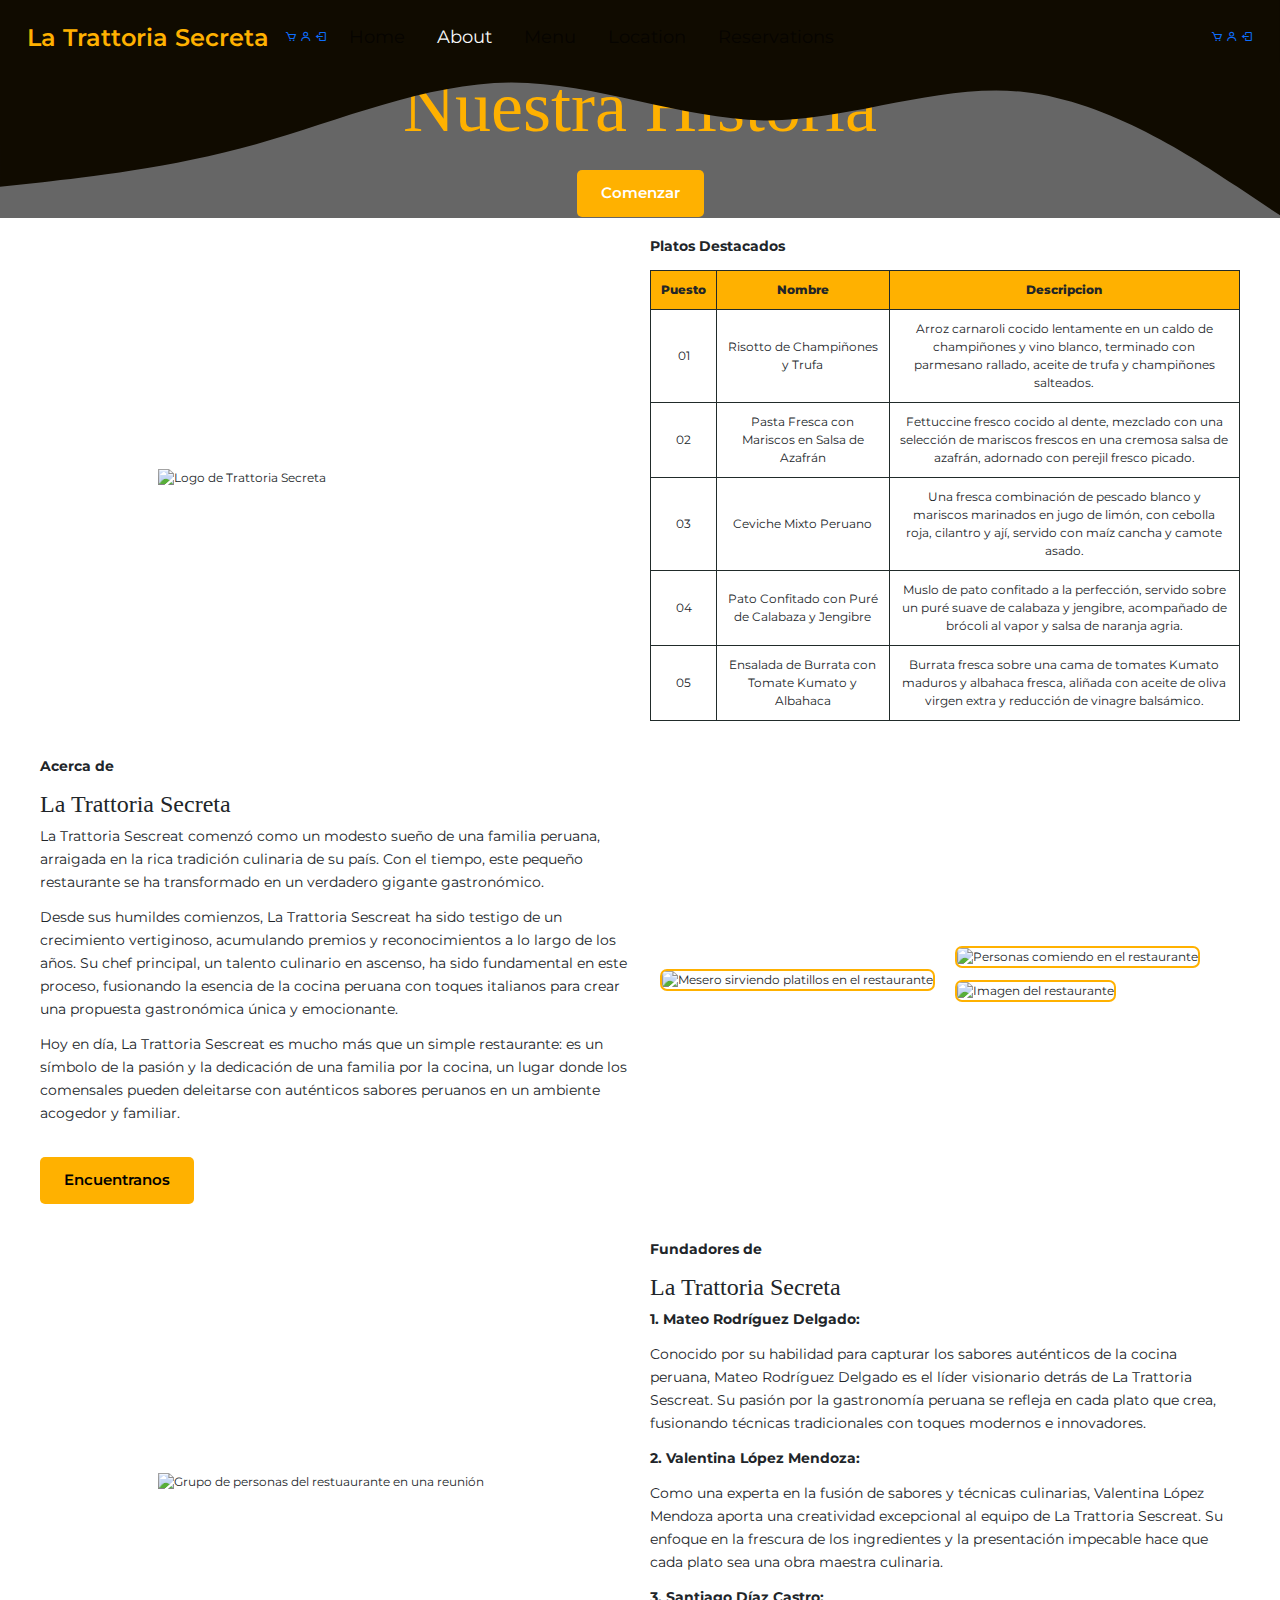
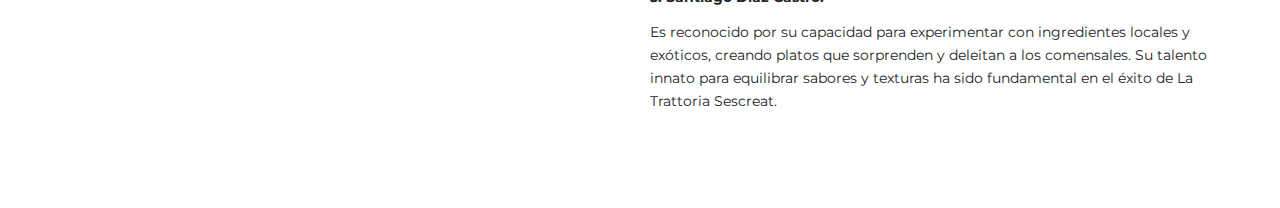
==== commit ded4133c: "actualizacion de la pagina about" ====
--- a/public_html/about.html
+++ b/public_html/about.html
@@ -66,9 +66,9 @@
       </nav>
     </header>
     <main>
-      <div class="contenido_header">
-        <div class="contenedor_encabezado">
-          <div class="texto_encabezado">
+      <div class="apartado_principal">
+        <div class="contenedor_principal">
+          <div class="texto_principal">
             <h2>Nuestra Historia</h2>
             <a href="#history" class="btn_init">Comenzar</a>
           </div>
@@ -79,7 +79,7 @@
         </div>
       </div>
       <section>
-        <div style="display:flex; justify-content: center; align-items: center;">
+        <div class="logo">
           <img src="assets/img/logo.png" alt="Logo de Trattoria Secreta" />
         </div>
         <div>
@@ -186,7 +186,7 @@
         </div>
       </section>
       <section>
-          <div style="display:flex; justify-content: center; align-items: center;">
+          <div class="logo" >
             <img
               src="assets/img/about-4.png"
               alt="Grupo de personas del restuaurante en una reunión" />
--- a/public_html/css/about.css
+++ b/public_html/css/about.css
@@ -0,0 +1,245 @@
+@import "general.css";
+:root {
+    --blanco: #ffffff;
+    --amarillo: #ffb100;
+    --titulo: "Pacifico", cursive;
+    --parrafo: "Montserrat", sans-serif;
+}
+header{
+    background-color: black;
+}
+/*
+body {
+    background-color: black;
+    font-size: 18px;
+    color: var(--blanco);
+    font-family: var(--parrafo);
+    margin: 0;
+    padding: 0;
+}
+*/
+
+a{
+    display:inline-block;
+    text-decoration: none !important;
+}
+
+p {
+    line-height: 1.6;
+    margin-bottom: 20px;
+}
+
+img {
+    width: 80%;
+    object-fit: cover;
+   /* border: 3px solid var(--amarillo);
+    border-radius: 10px;*/
+}
+/*.contenedor_principal{
+   background: linear-gradient(black);
+}
+*/
+section {
+    display: flex;
+    align-items: center;
+    justify-content: center;
+    flex-direction: column;
+    margin: auto;
+    padding: 7px 2.5rem;
+    /*color:var(--blanco);
+    margin: auto;
+    padding: 20px 2.5rem;
+    display: flex;
+    flex-direction: column;
+    gap: 30px;
+    align-items: center;
+    justify-content: center;
+    background-color: black;*/
+}
+section:nth-child(even){
+    flex-direction: column-reverse;
+}
+
+section > div {
+    flex: 1;
+    margin: 10px;
+}
+
+h2 {
+    font-family: var(--titulo);
+    color: var(--amarillo);
+}
+
+.apartado_principal {
+    position: relative;
+}
+
+.video {
+    object-fit: cover;
+    width: 100%;
+    height: 40vh;
+    overflow: hidden;
+    position: relative;
+    z-index:-2;
+}
+
+.apartado_principal::before {
+    content: "";
+    position: absolute;
+    z-index: -1;
+    top: 0;
+    left: 0;
+    right: 0;
+    bottom: 0;
+    background-color: rgba(0, 0, 0, 0.6);
+}
+
+.texto_principal {
+    position: absolute;
+    z-index: 2;
+    width: 100%;
+    height: 100%;
+    display: flex;
+    flex-direction: column;
+    align-items: center;
+    justify-content: center;
+    text-align: center;
+    color: var(--amarillo);
+    padding: 20px;
+}
+
+.texto_principal h2{
+    font-size: 3rem;
+}
+.logo {
+    display: flex;
+    justify-content: center;
+    align-items: center;
+    height: 80vh; 
+}
+
+.logo img {
+    max-height: 60%;
+    max-width: 60%;
+}
+td,tr, th {
+    border-width: 1px !important;
+    text-align: center;
+   
+}
+p{
+    font-size: 1.2rem;
+}
+
+.texto_principal > h2 {
+    margin: 0;
+}
+
+.btn_init {
+    font-weight: 600;
+    color: var(--blanco);
+    font-size: 1.25rem;
+    padding: 1rem 2rem;
+    border-radius: 5px;
+    margin-top: 20px;
+    background-color: var(--amarillo);
+    transition: all 0.3s ease-in-out;
+    cursor: pointer;
+}
+
+.btn_location{
+    font-weight: 600;
+    font-size: 1.25rem;
+    padding: 1rem 2rem;
+    border-radius: 5px;
+    margin-top: 20px;
+    cursor: pointer;
+    color: black;
+    background-color: var(--amarillo);
+    transition: all 0.3s ease-in-out;
+}
+
+.btn_init:hover, .btn_location:hover {
+    background-color: var(--amarillo);
+    border-color: var(--amarillo);
+    color: var(--gris-oscuro);
+}
+
+.imagenes_nosotros {
+    display: flex;
+    flex-direction: row;
+    width: 100%;
+    /*justify-content: space-between;
+    gap: 20px;*/
+}
+
+.imagenes_nosotros img {
+    border-radius: 7px;
+    border: 2px solid var(--amarillo);
+    width: 100%;
+}
+
+.imagen1, .imagen2 {
+    flex: 1;
+    margin: 10px;
+}
+
+.imagen2 img {
+    margin-bottom: 1rem;
+}
+/*
+@media (min-width: 768px) {
+    .imagen1, .imagen2 {
+        flex: 0 0 calc(50% - 1rem);
+    }
+}
+*/
+
+@media (min-width: 913px) {
+    section, section:nth-child(even) {
+        flex-direction: row;
+    }
+    .apartado_principal {
+      height: initial;
+    }
+    
+    .texto_principal h2 {
+        font-size: 6rem;
+    }
+    img{
+        width: 100%;
+        
+    }
+
+    .video{
+    height: 100%;
+    }
+}
+
+@media (min-width: 1024px) {
+    .texto_principal {
+        font-size: 5rem;
+    }
+    .logo {
+        height: 10%;
+    }
+    .logo img{
+        height: 5%;
+    }
+
+  
+}
+
+@media screen and (max-width: 960px){
+    p{
+        font-size: 1.5rem;
+    }
+    .imagenes_nosotros{
+      display: flex;
+      flex-direction: row;
+
+    }
+    table,th,td{
+        font-size: 1.3rem;
+    }
+}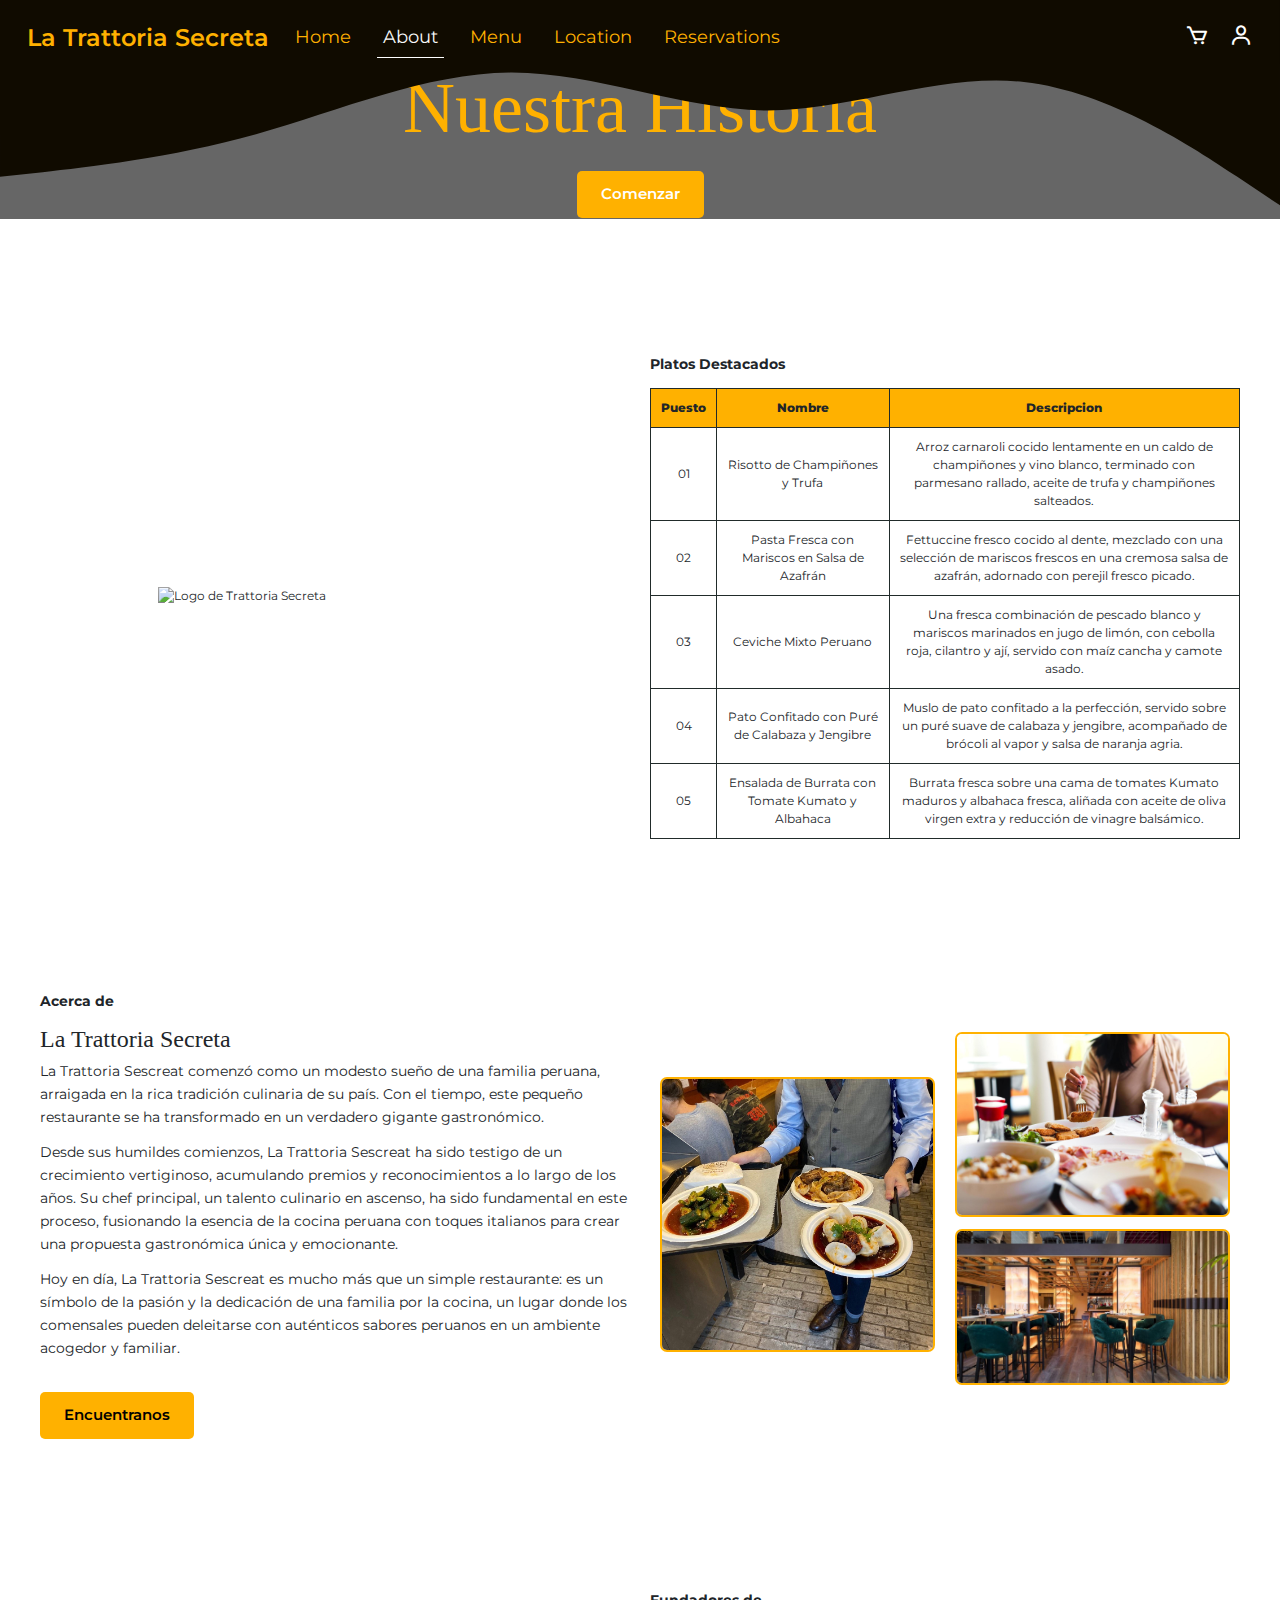
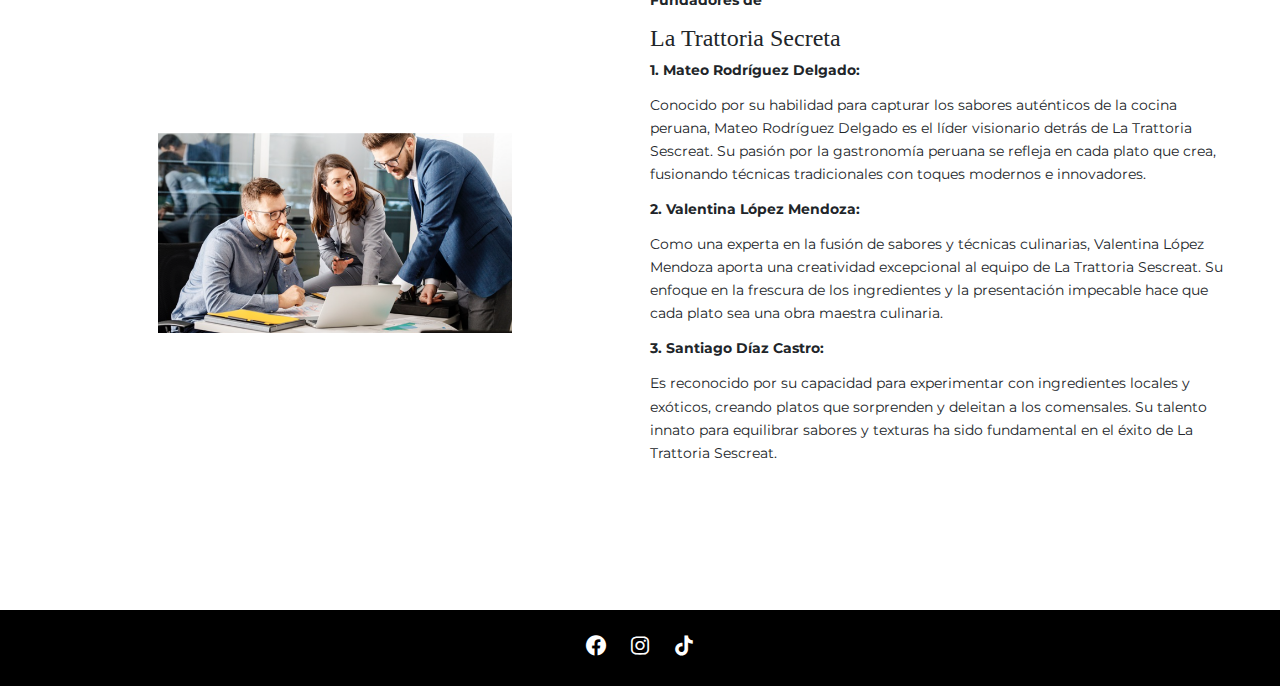
==== commit 517e54e1: "reservation with Php and render of menu" ====
--- a/public_html/about.html
+++ b/public_html/about.html
@@ -18,7 +18,7 @@
       crossorigin="anonymous" />
   </head>
   <body>
-    <header>
+    <header style="background-color: black;">
       <nav class="navbar navbar-expand-xl pt-4 px-4">
         <div class="curve_header"></div>
         <div class="container-fluid">
@@ -74,7 +74,7 @@
           </div>
           <video autoplay loop muted class="video">
             <source
-              src="assets/video/Food Promo Video - Manual Mode Productions.mp4" />
+              src="assets/video/video_about.mp4" />
           </video>
         </div>
       </div>
@@ -174,21 +174,21 @@
         <div class="imagenes_nosotros">
           <div class="imagen1" style="display:flex; justify-content: end; align-items: center;">
             <img
-              src="assets/img/about-1.jpg"
+              src="assets/img/about_1.jpg"
               alt="Mesero sirviendo platillos en el restaurante" />
           </div>
           <div class="imagen2">
             <img
-              src="assets/img/about-2.jpg"
+              src="assets/img/about_2.jpg"
               alt="Personas comiendo en el restaurante" />
-            <img src="assets/img/about-3.jpg" alt="Imagen del restaurante" />
+            <img src="assets/img/about_3.jpg" alt="Imagen del restaurante" />
           </div>
         </div>
       </section>
       <section>
           <div class="logo" >
             <img
-              src="assets/img/about-4.png"
+              src="assets/img/about_4.png"
               alt="Grupo de personas del restuaurante en una reunión" />
           </div>
 
--- a/public_html/css/about.css
+++ b/public_html/css/about.css
@@ -215,7 +215,7 @@
     height: 100%;
     }
 }
-
+/*
 @media (min-width: 1024px) {
     .texto_principal {
         font-size: 5rem;
@@ -229,6 +229,7 @@
 
   
 }
+*/
 
 @media screen and (max-width: 960px){
     p{
--- a/public_html/css/main.css
+++ b/public_html/css/main.css
@@ -1,265 +1,304 @@
+/* Home */
 .titulo {
     color: #FFB100;
-    font-size: 36px;
-    top: 10px;
+    font-size: 2.2rem;
+    text-align: center;
     transition: color 350ms, transform 350ms;
-}
-.titulo:hover {
-    color: white;
-    text-decoration: underline wavy;
-    transform: skew(-15deg);
-    cursor: default;
 }
 .primera_ul {
     display: flex;
     justify-content: space-evenly;
     list-style-type: none;
-    gap: 10px;
+    gap:10px;
     flex-wrap: wrap;
-    margin: 10px 0px 0px 0px;
 }
 .primera_ul li a {
-    margin: 0px 10px 0px 10px;
-    padding: 5px 10px;
-    font-size: 18px;
+    font-size: 1.2rem;
     color: white;
+    padding:5px 10px !important;
     font-weight: 600;
     text-align: center;
     transition: color 350ms, transform 350ms, background 350ms;
-    border-radius: 25px;
-}
-.primera_ul li a:hover, .primera_ul li a.active {
+    border-radius: 30px ;
+}
+.primera_ul li .nav-link:hover, .primera_ul li a.active_home {
     color: black;
     background: #FFB100;
     transform: scale(1.2);
-}
+    border:none;
+}
+
+
 /*About*/
 .curve_header {
     position: absolute;
     top: 0;
     left: 0;
     z-index: -1;
-    background: url(../assets/img/curve-header.svg);
+    background: url(../assets/img/curve_header.svg);
     background-size: cover;
     background-position: center;
     width: 100%;
-    height: 260px;
+    height: 240px;
 }
 nav {
-    position: relative;
-    z-index: 10;
+    position:relative;
+    z-index:10;
     display: flex;
     align-items: center;
     justify-content: space-between;
-    padding: 20px 100px;
-    gap: 50px;
-    background: #100B00;
+    gap: 30px;
 }
 .restaurant_name {
     color: #ffb100;
     font-weight: 600;
     font-size: 2rem;
 }
-/* espaciado entre el titulo los subindices y los iconos del encabezado*/
+
 nav > div {
     display: flex;
     align-items: center;
-    gap: 16px;
-    flex-direction: row;
-    flex-wrap: wrap;
-    justify-content: center;
-    align-content: flex-start;
-}
-nav > .nav_icons {
-    display: flex;
     gap: 20px;
-    font-size: 32px;
-    flex-wrap: wrap;
-    align-content: flex-end;
-    justify-content: flex-end;
-    align-items: flex-end;
-    /* color: white; */
-    margin: 5px 0px 0px 0px;
-}
-a {
+}
+
+.nav_icons{
+    display: flex;
+    gap:5px;
+}
+
+.nav_icons>a{
+    font-size:2rem;
     text-decoration: none;
-    color: #ffffff;
+    color: white;
     display: inline-block;
 }
+
+.icons_xl{
+    display:none;
+}
+
+.nav_icons>.logout{
+    display: none;
+}
+
 ul {
     display: flex;
     list-style: none;
     gap: 20px;
     font-size: 1.5rem;
 }
-.link {
+
+nav .nav-link {
+    display: inline-block;
+    text-decoration: none;
     color: #ffb100;
     transition: 0.3s;
 }
-.link:hover, .active {
+
+nav .nav-link:hover, .nav-link.active{
     color: white;
     border-bottom: 1px solid white;
 }
+
+.navbar>.container-fluid{
+    justify-content: center !important;
+}
+
 /* Login Signup*/
-header>div {
-    display: flex;
-    align-items: center;
-    gap: 20px;
+header>div{
+    display:flex;
+    align-items: center;
+    gap:20px;
     padding: 20px 50px;
 }
-header img {
+header img{
     width: 100px;
     height: 100px;
 }
+
 /* ------------------------------------------------- FOOTER--------------------------------*/
+
 .footer_icons, .footer_icons.white {
     display: flex;
     flex-direction: row;
     gap: 20px;
     justify-content: center;
 }
-.footer_icons.white > a {
-    color: black;
-}
-.footer_icons > a {
+
+.about_footer{
+    padding-top:20px;
+    color:white;
+    background-color:black;
+}
+
+.footer_icons.white > a{
+    color: black;
+}
+
+.footer_icons > a{
     text-decoration: none;
     color: white;
-    font-size: 30px;
-}
+    font-size:2rem;
+}
+
 /* About*/
 footer {
-    color: white;
-    display: flex;
-    padding: 0px 70px;
+    color: black;
+    display: flex;
+    align-items: center;
+    padding: 0 70px;
     padding-bottom: 20px;
     justify-content: center;
-    align-items: flex-start;
-    align-content: center;
-    flex-wrap: wrap;
 }
 /* index*/
-footer .redes {
-    display: flex;
-    flex-direction: row;
-    gap: 0px;
-    font-size: 38px;
-    padding: 0px 26.5% 0px 26.5%;
-    background-color: #ffffff00;
-    /* box-shadow: 0 0 10px #f2f2f2; */
-    background: #ffb100;
-    max-width: 100%;
-    width: 100%;
-    justify-content: space-evenly;
-}
-.boxes_footer {
-    background: #100B00;
-    display: flex;
-    flex-wrap: nowrap;
-    align-items: center;
-    gap: 20px;
-    padding: 5%;
-    max-width: 100%;
-    flex-direction: row;
-    z-index: 1;
-    top: 610px;
-}
-.boxes_footer > h3{
-    gap:22px;
-    margin-bottom: auto;
-}
-.boxes_footer>div {
-    background: #ffb100;
-    position: relative;
-    bottom: 12px;
-    display: flex;
+.redes {
+    display:flex;
     flex-direction: column;
-    flex-wrap: wrap;
-    /* gap:5px; */
-    color: black;
-    /* border: 2px solid black; */
+    gap:30px;
+    font-size:38px;
+    padding:30px 20px;
+    background-color: white;
+    border-radius: 10px 0 0 10px;
+    box-shadow: 0 0 10px #f2f2f2;
+}
+.boxes_footer{
+    display:flex;
+    align-items:flex-end;
+    gap:30px;
+}
+
+.boxes_footer p{
+    font-size: 0.8em;
+}
+
+.boxes_footer>div{
+    font-size: 1.5rem;
+    display:flex;
+    flex-direction: column;
+    gap:5px;
+    color: black;
+    border: 2px solid black;
     border-radius: 25px;
-    /*el tamanio de las cajas*/
-    width: 100%;
-    padding: 10px 10px;
+    width: 250px;
+    padding: 20px;
     box-shadow: 2px 2px 10px black;
-    color: black;
-    text-align: center;
-}
-.boxes_footer>div:nth-child(2) {
-    position: relative;
-    bottom: 20px;
-}
-/*Donde estan las tarjetitas y el vamos*/
+
+}
 .index_footer {
-    background: #100B00;
-    padding: 0px 0px;
-    display: flex;
-    flex-flow: column nowrap;
-    align-items: center;
+    padding-top: 30px;
+    display:flex;
+    align-items:center;
     justify-content: space-between;
-    gap: 90px;
-}
-.index_footer .redes {
-    padding: 20px 35px;
-    display: flex;
-    align-items: center;
-    justify-content: space-between;
-    gap: 80px;
-}
-.index_footer > .dir_registrarse_login {
-    margin-top: -9.5%;
-    align-items: center;
-    gap: 140px;
-    width: 100%;
-    margin-left: 20%;
-    padding-left: 10%;
-    z-index: 2;
-}
-.boxes_footer>div:nth-child(2) {
-    position: relative;
-    bottom: 10px;
+    gap:30px;
 }
 /* Login_signup */
-.loginFooter a {
-    display: inline-block;
-    color: white;
-    text-decoration: none;
-    padding: 10px 30px;
-    background-color: #FFB100;
+
+.loginFooter{
+    padding-top: 70px;
+}
+
+.loginFooter a{
+    display:inline-block;
+    color:white;
+    text-decoration:none;
+    padding:10px 30px;
+    background-color:#FFB100;
     font-weight: 600;
-    border-radius: 30px;
-    transition: 0.3s;
-}
-.loginFooter a:hover {
-    color: black;
-    background-color: white;
-}
-.loginFooter div {
+    font-size:1.5rem;
+    border-radius:30px;
+    transition:0.3s;
+}
+
+.loginFooter a:hover{
+    color:black;
+    background-color:white;
+}
+
+.loginFooter div{
     width: 100%;
     text-align: right;
 }
 /* Reservation */
-.footer_reservation {
-    color: black;
-    padding: 20px 100px;
-    display: flex;
-    align-items: center;
+.footer_reservation{
+    color: black;
+    padding: 2rem 3rem;
+    display: flex;
+    align-items:center;
     justify-content: space-between;
     gap: 10px;
 }
-.footer_desc {
-    display: flex;
-    flex-direction: column;
-    gap: 10px;
-}
-.curve_footer {
-    position: absolute;
-    bottom: 0px;
-    left: 0;
+
+.footer_desc{
+    display:flex;
+    gap:10px;
+    align-items: center;
+}
+
+.footer_desc>p{
+    display:none;
+}
+
+.contenedor_curve{
+    z-index: -10;
+    position:absolute;
+    left:0;
+    bottom:0;
+    height: 250px;
     width: 100%;
-    height: 260px;
-    z-index: -1;
-    background: url(../assets/img/curve-footer.svg);
+}
+
+.contenedor_curve_home{
+    z-index: -10;
+    position:absolute;
+    left:0;
+    bottom:0;
+    width: 100%;
+}
+
+.curve_footer{
+    height: 250px;
+    background: url(../assets/img/curve_footer.svg);
     background-size: cover;
     background-position: center;
-}+}
+
+/*md*/
+@media only screen and (min-width:768px){
+
+    .nav_icons{
+        gap:20px;
+    }
+
+}
+/*@media screen and */
+
+/*lg*/
+@media only screen and (min-width:992px){
+}
+
+@media (min-width: 1200px) {
+    .navbar-expand-xl {
+        background-color: transparent !important;
+    }
+
+    .icons_xl{
+        display:flex;
+    }
+
+    .icons_initial{
+        display:none;
+    }
+
+    .footer_desc>p{
+        width: 40%;
+        display:block;
+        margin-top:5px;
+    }
+}
+
+@media (max-width: 1200px) {
+
+    .navbar-expand-xl {
+        background-color: black;
+    }
+}
